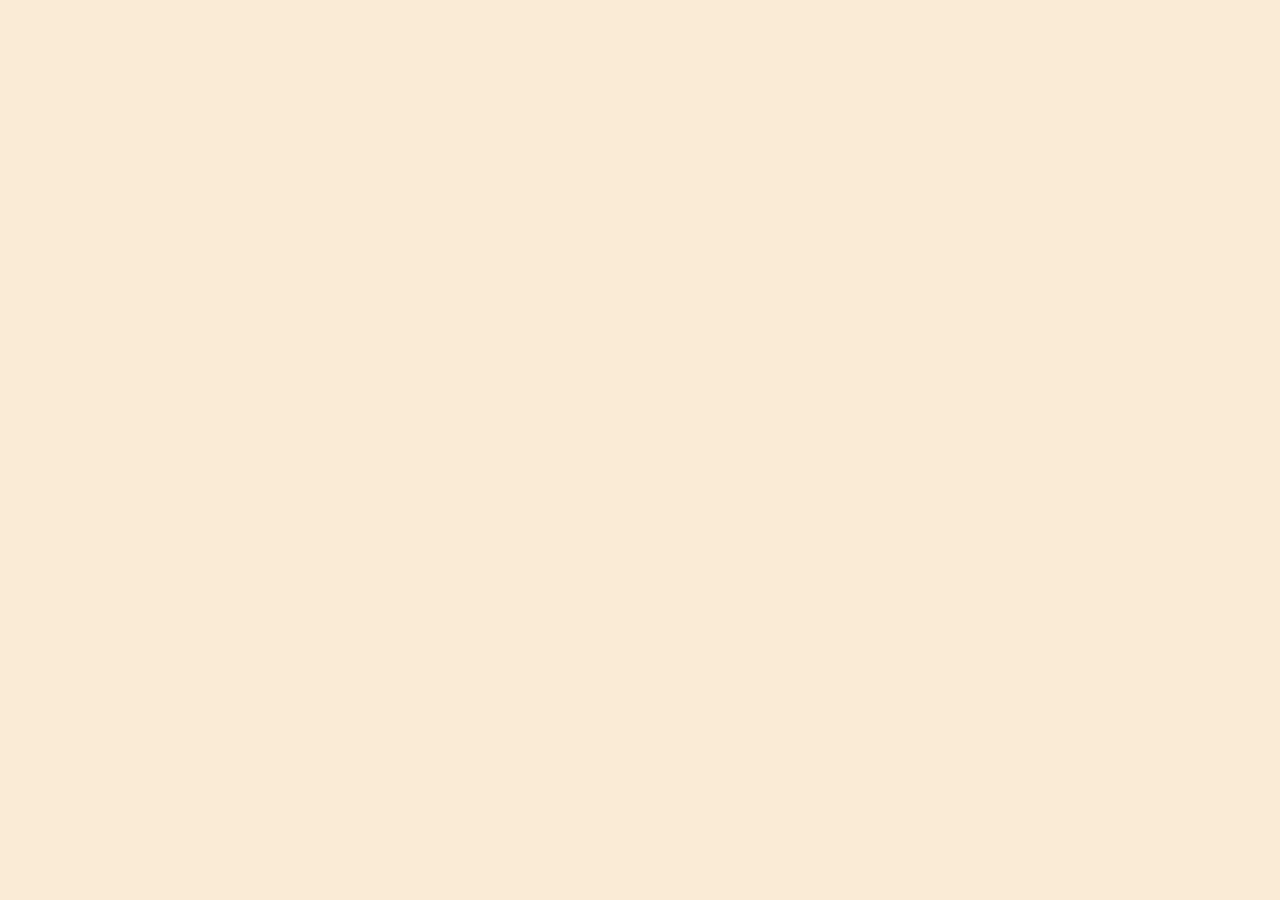
==== game.html @ 881bda2c "index terminado" ====
<!DOCTYPE html>
<html lang="en">

<head>
    <meta charset="UTF-8">
    <meta http-equiv="X-UA-Compatible" content="IE=edge">
    <meta name="viewport" content="width=device-width, initial-scale=1.0">
    <title>quiz game</title>
    <link rel="stylesheet" href="style.css">
</head>

<body>

    <script src="./index.html"></script>
</body>

</html>
---- style.css ----
* {
    margin: 0px;
    padding: 0px;
    box-sizing: border-box;
}

body {
    background-color: antiquewhite;
}

main {
    display: flex;
    justify-content: center;
    align-items: center;
    text-align: center;
}

.content-box {
    border: 1px solid black;
    border-radius: 20px;
    padding: 20px;
    font-size: 20px;
    margin-top: 50px;
}

.content-box>a {
    text-decoration: none;
}
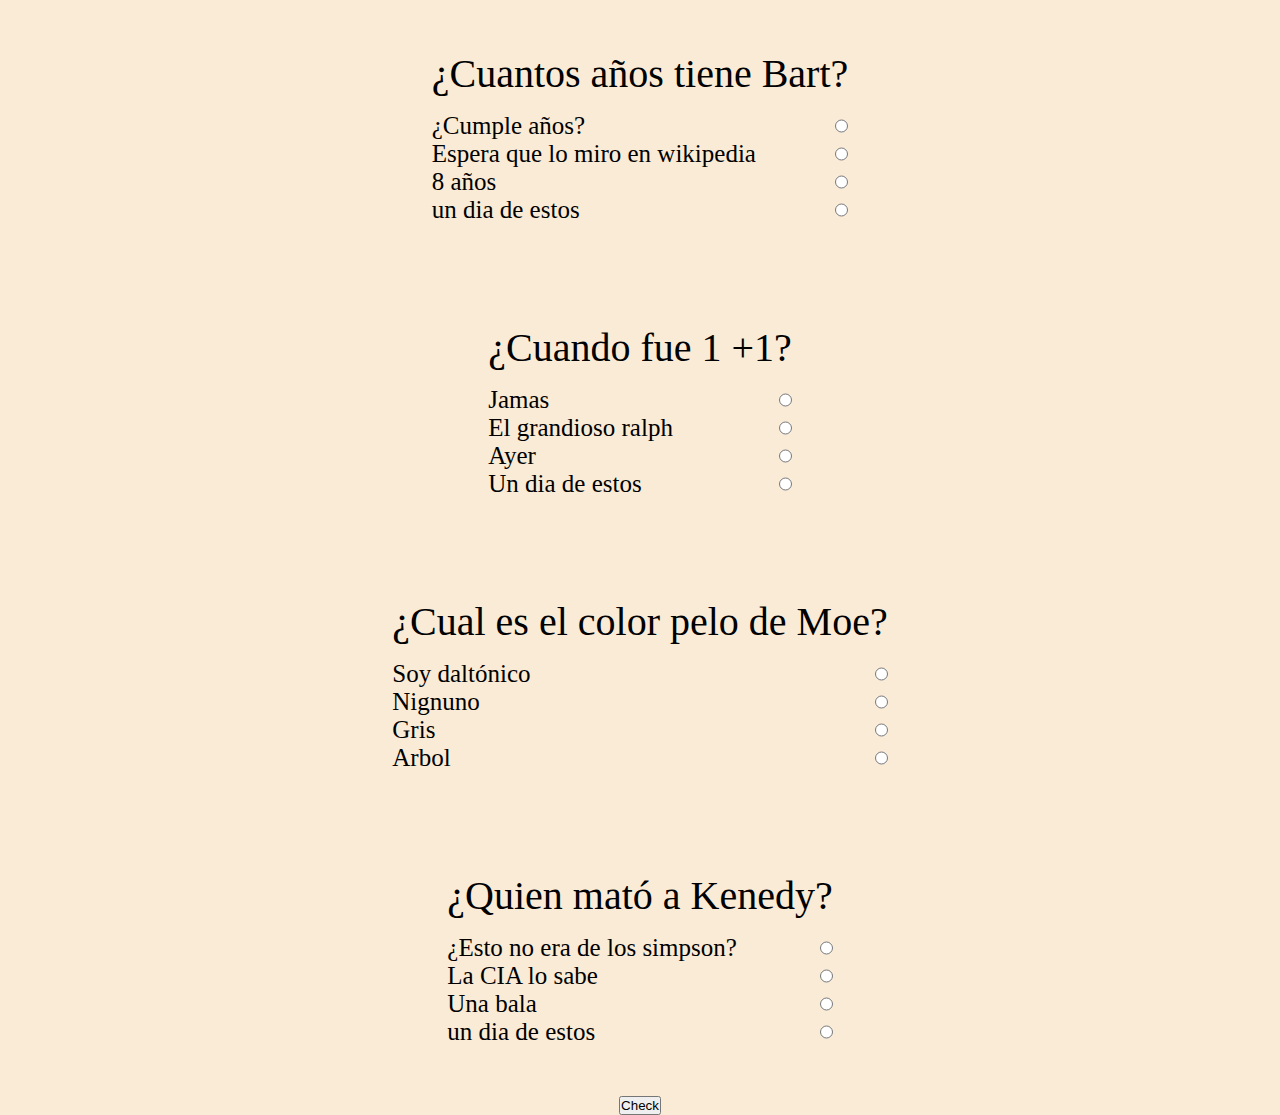
==== commit abb9d350: "html finished, basic css finished" ====
--- a/game.html
+++ b/game.html
@@ -10,7 +10,92 @@
 </head>
 
 <body>
+    <form action="" id="quiz-form">
+        <article class="question-container">
+            <label class="question">¿Cuantos años tiene Bart?</label>
 
+            <div class="response">
+                <label>¿Cumple años? </label>
+                <input type="radio" name="Q1" value="false">
+            </div>
+            <div class="response">
+                <label>Espera que lo miro en wikipedia </label>
+                <input type="radio" name="Q1" value="false">
+            </div>
+            <div class="response">
+                <label>8 años </label>
+                <input type="radio" name="Q1" value="true">
+            </div>
+            <div class="response">
+                <label>un dia de estos </label>
+                <input type="radio" name="Q1" value="false">
+            </div>
+        </article>
+
+        <article class="question-container">
+            <label class="question">¿Cuando fue 1 +1?</label>
+
+            <div class="response">
+                <label>Jamas </label>
+                <input type="radio" name="Q2" value="false">
+            </div>
+            <div class="response">
+                <label>El grandioso ralph </label>
+                <input type="radio" name="Q2" value="true">
+            </div>
+            <div class="response">
+                <label>Ayer </label>
+                <input type="radio" name="Q2" value="false">
+            </div>
+            <div class="response">
+                <label>Un dia de estos </label>
+                <input type="radio" name="Q2" value="false">
+            </div>
+        </article>
+
+        <article class="question-container">
+            <label class="question">¿Cual es el color pelo de Moe?</label>
+
+            <div class="response">
+                <label>Soy daltónico </label>
+                <input type="radio" name="Q3" value="false">
+            </div>
+            <div class="response">
+                <label>Nignuno </label>
+                <input type="radio" name="Q3" value="false">
+            </div>
+            <div class="response">
+                <label>Gris </label>
+                <input type="radio" name="Q3" value="true">
+            </div>
+            <div class="response">
+                <label>Arbol </label>
+                <input type="radio" name="Q3" value="false">
+            </div>
+        </article>
+
+        <article class="question-container">
+            <label class="question">¿Quien mató a Kenedy?</label>
+
+            <div class="response">
+                <label>¿Esto no era de los simpson? </label>
+                <input type="radio" name="Q4" value="false">
+            </div>
+            <div class="response">
+                <label>La CIA lo sabe </label>
+                <input type="radio" name="Q4" value="false">
+            </div>
+            <div class="response">
+                <label>Una bala </label>
+                <input type="radio" name="Q4" value="true">
+            </div>
+            <div class="response">
+                <label>un dia de estos </label value="false">
+                <input type="radio" name="Q4">
+            </div>
+        </article>
+        <button type="submit">Check</button>
+    </form>
     <script src="./index.html"></script>
 </body>
 
--- a/style.css
+++ b/style.css
@@ -19,10 +19,42 @@
     border: 1px solid black;
     border-radius: 20px;
     padding: 20px;
-    font-size: 20px;
-    margin-top: 50px;
+    font-size: 15px;
+    margin: 50px 20px;
 }
 
 .content-box>a {
     text-decoration: none;
+    color: red
+}
+
+.content-box>a:hover {
+    color: rgb(143, 3, 3);
+}
+
+/* GAME */
+
+form {
+    display: flex;
+    justify-content: center;
+    flex-direction: column;
+    align-items: center;
+}
+
+.question-container {
+    display: flex;
+    flex-direction: column;
+    justify-content: center;
+    margin: 50px;
+}
+
+.question {
+    font-size: 40px;
+    margin-bottom: 15px;
+}
+
+.response {
+    font-size: 25px;
+    display: flex;
+    justify-content: space-between;
 }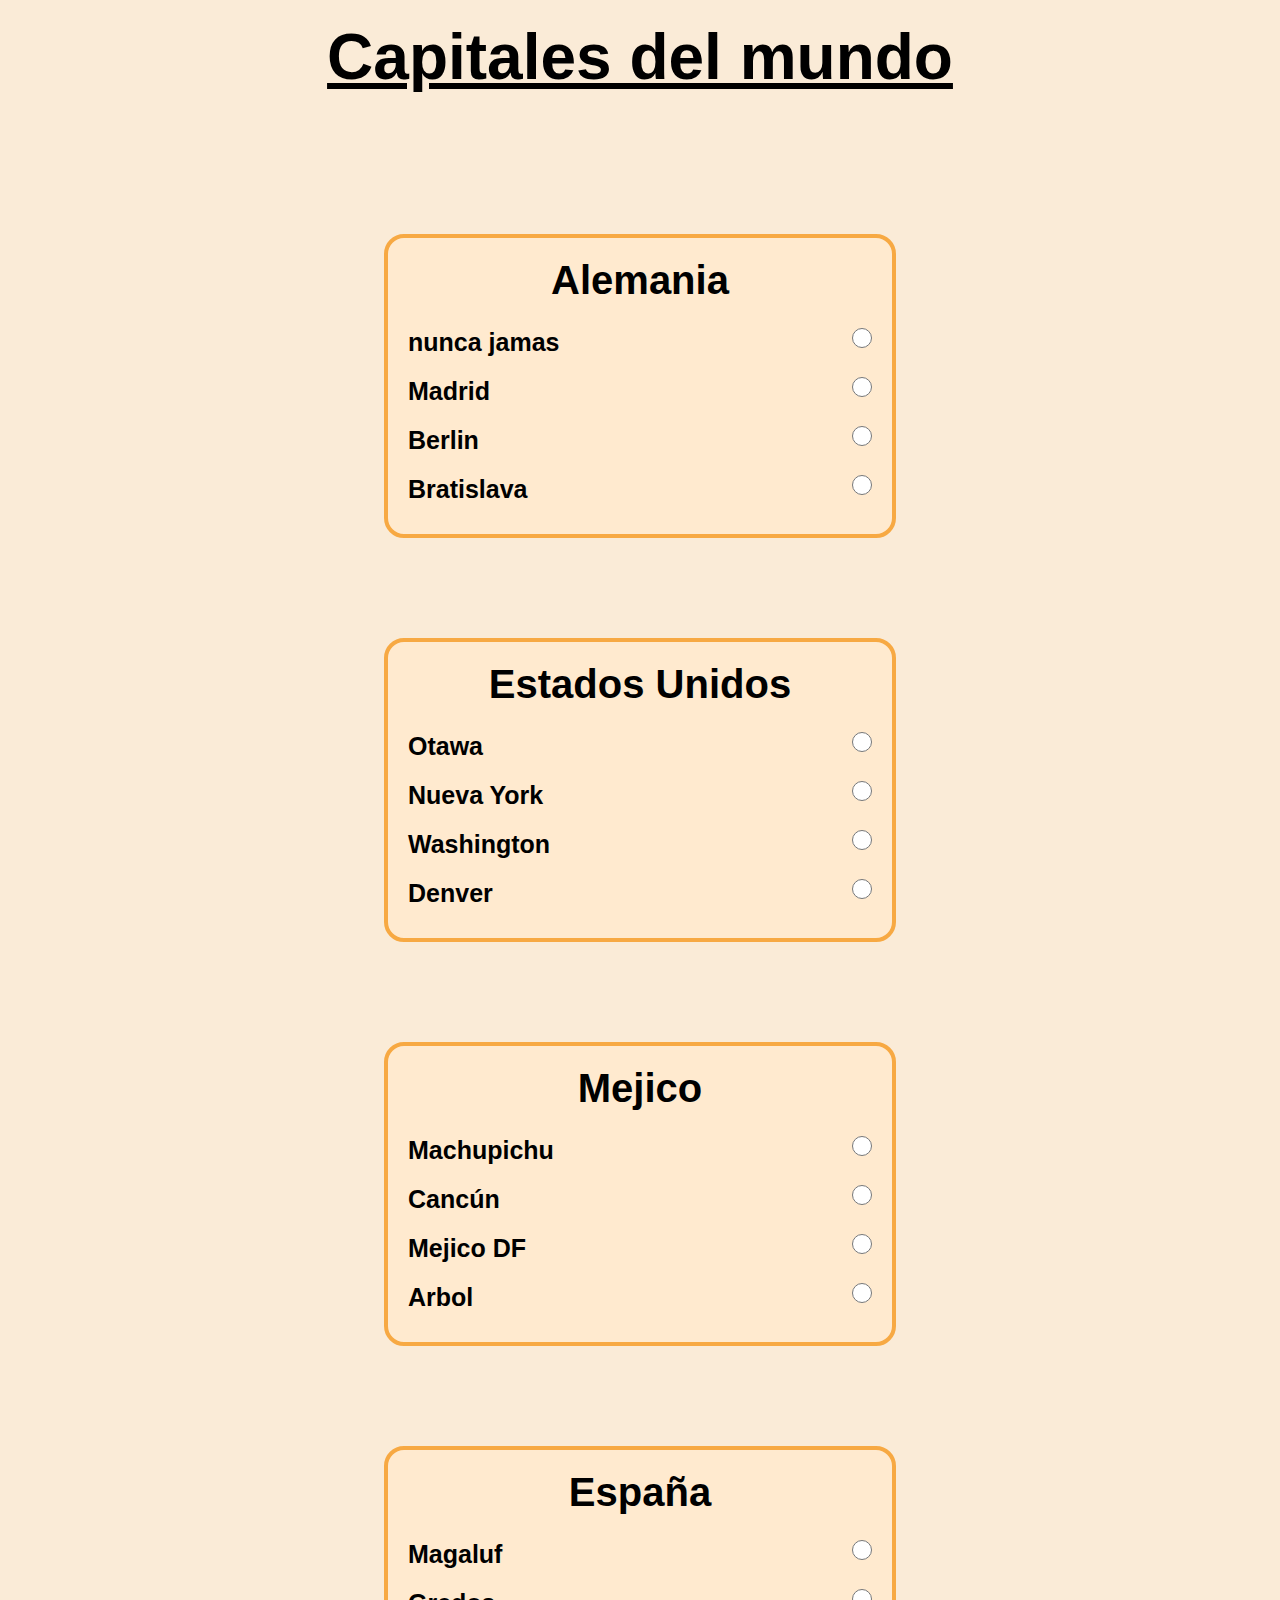
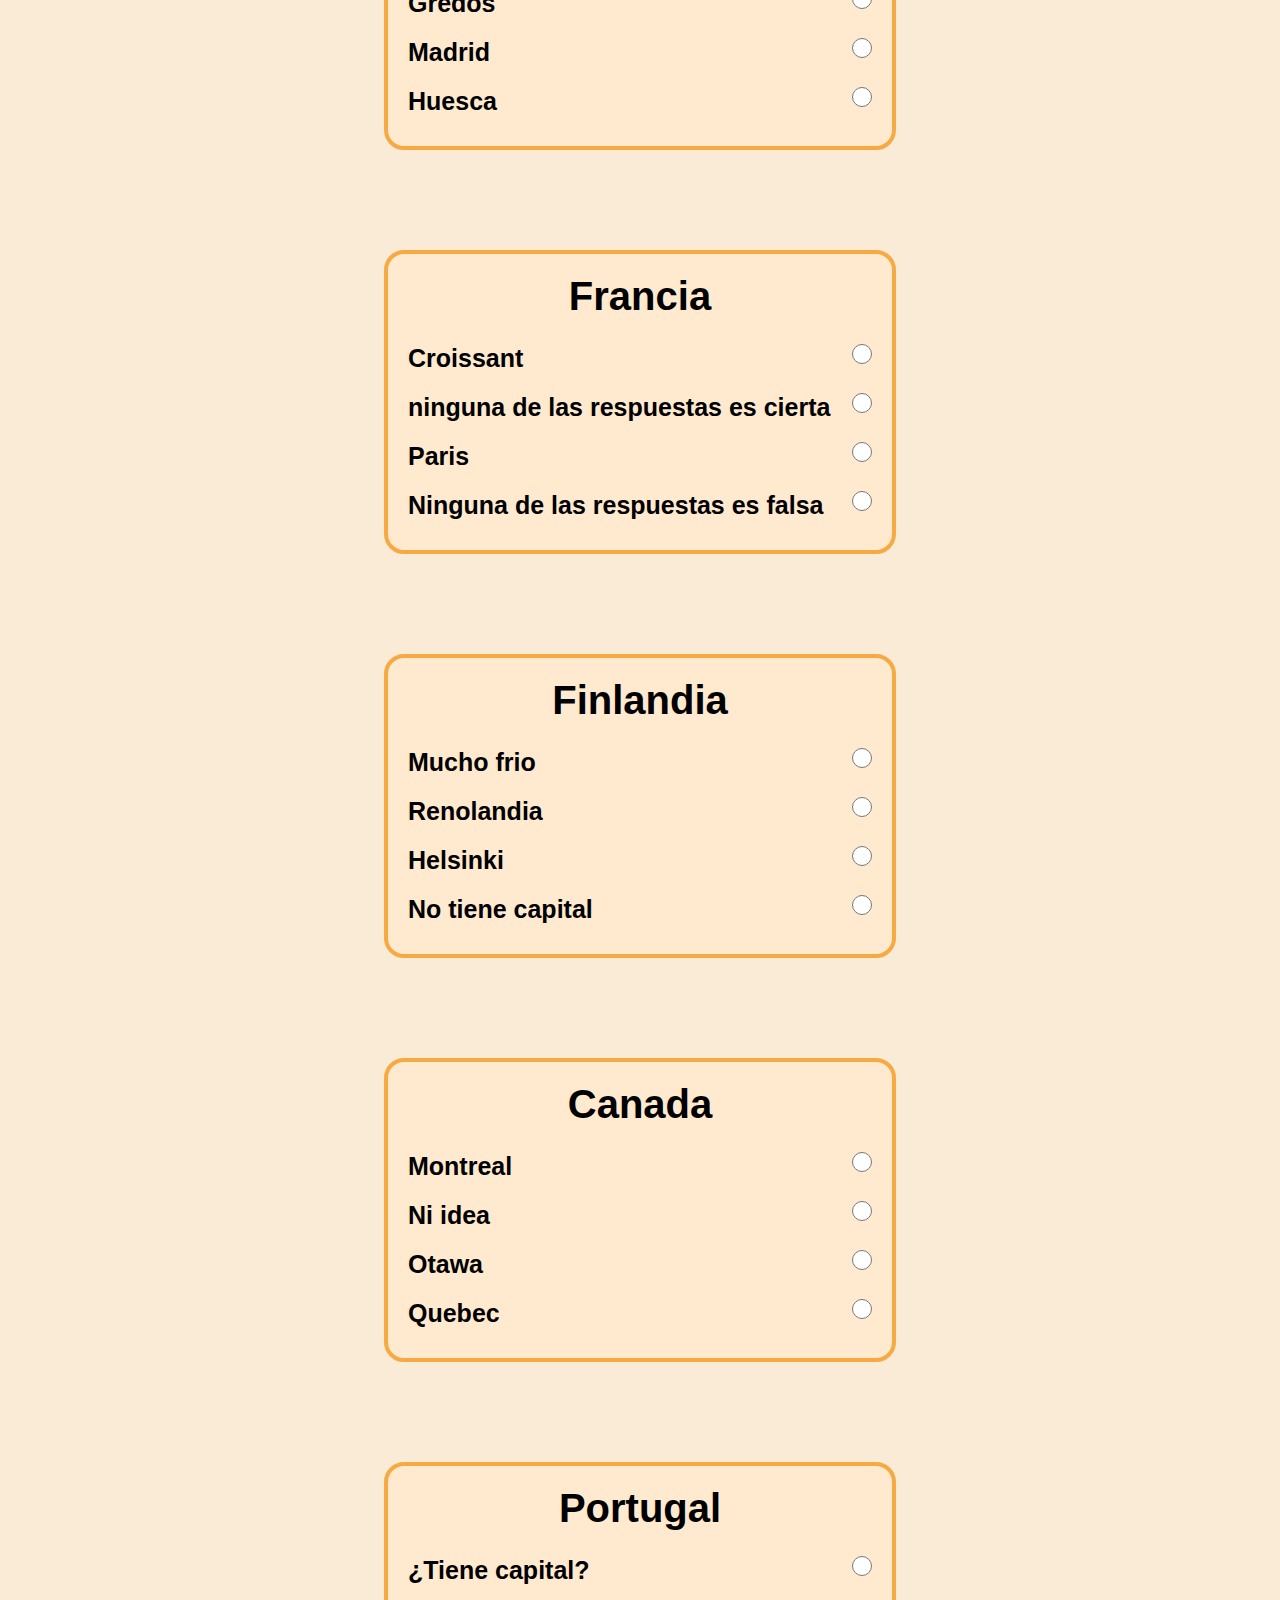
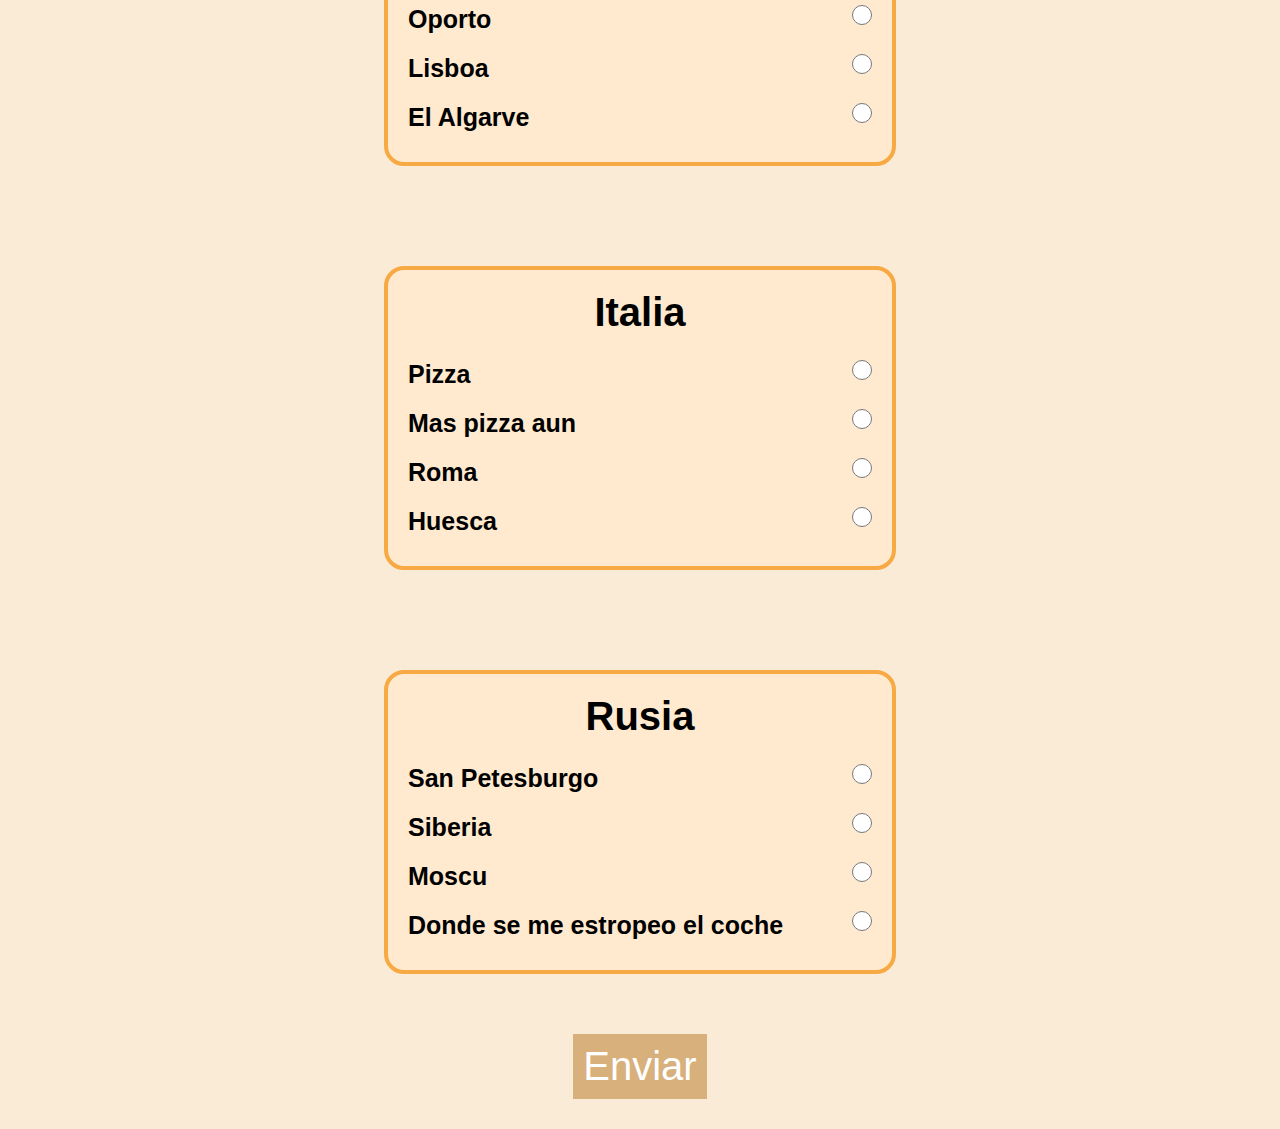
==== commit 9b89904b: "finished" ====
--- a/game.html
+++ b/game.html
@@ -10,93 +10,223 @@
 </head>
 
 <body>
+    <h1>Capitales del mundo</h1>
     <form action="" id="quiz-form">
         <article class="question-container">
-            <label class="question">¿Cuantos años tiene Bart?</label>
-
-            <div class="response">
-                <label>¿Cumple años? </label>
-                <input type="radio" name="Q1" value="false">
-            </div>
-            <div class="response">
-                <label>Espera que lo miro en wikipedia </label>
-                <input type="radio" name="Q1" value="false">
-            </div>
-            <div class="response">
-                <label>8 años </label>
-                <input type="radio" name="Q1" value="true">
-            </div>
-            <div class="response">
-                <label>un dia de estos </label>
-                <input type="radio" name="Q1" value="false">
-            </div>
-        </article>
-
-        <article class="question-container">
-            <label class="question">¿Cuando fue 1 +1?</label>
-
-            <div class="response">
-                <label>Jamas </label>
-                <input type="radio" name="Q2" value="false">
-            </div>
-            <div class="response">
-                <label>El grandioso ralph </label>
-                <input type="radio" name="Q2" value="true">
-            </div>
-            <div class="response">
-                <label>Ayer </label>
-                <input type="radio" name="Q2" value="false">
-            </div>
-            <div class="response">
-                <label>Un dia de estos </label>
-                <input type="radio" name="Q2" value="false">
-            </div>
-        </article>
-
-        <article class="question-container">
-            <label class="question">¿Cual es el color pelo de Moe?</label>
-
-            <div class="response">
-                <label>Soy daltónico </label>
-                <input type="radio" name="Q3" value="false">
-            </div>
-            <div class="response">
-                <label>Nignuno </label>
-                <input type="radio" name="Q3" value="false">
-            </div>
-            <div class="response">
-                <label>Gris </label>
-                <input type="radio" name="Q3" value="true">
+            <label class="question">Alemania</label>
+
+            <div class="response">
+                <label>nunca jamas</label>
+                <input type="radio" name="Q1" value="false" class="answer">
+            </div>
+            <div class="response">
+                <label>Madrid </label>
+                <input type="radio" name="Q1" value="false" class="answer">
+            </div>
+            <div class="response">
+                <label>Berlin </label>
+                <input type="radio" name="Q1" value="true" class="answer">
+            </div>
+            <div class="response">
+                <label>Bratislava </label>
+                <input type="radio" name="Q1" value="false" class="answer">
+            </div>
+        </article>
+
+        <article class="question-container">
+            <label class="question">Estados Unidos</label>
+
+            <div class="response">
+                <label>Otawa </label>
+                <input type="radio" name="Q2" value="false" class="answer">
+            </div>
+            <div class="response">
+                <label>Nueva York </label>
+                <input type="radio" name="Q2" value="true" class="answer">
+            </div>
+            <div class="response">
+                <label>Washington</label>
+                <input type="radio" name="Q2" value="false" class="answer">
+            </div>
+            <div class="response">
+                <label>Denver </label>
+                <input type="radio" name="Q2" value="false" class="answer">
+            </div>
+        </article>
+
+        <article class="question-container">
+            <label class="question">Mejico</label>
+
+            <div class="response">
+                <label>Machupichu </label>
+                <input type="radio" name="Q3" value="false" class="answer">
+            </div>
+            <div class="response">
+                <label>Cancún </label>
+                <input type="radio" name="Q3" value="false" class="answer">
+            </div>
+            <div class="response">
+                <label>Mejico DF </label>
+                <input type="radio" name="Q3" value="true" class="answer">
             </div>
             <div class="response">
                 <label>Arbol </label>
-                <input type="radio" name="Q3" value="false">
-            </div>
-        </article>
-
-        <article class="question-container">
-            <label class="question">¿Quien mató a Kenedy?</label>
-
-            <div class="response">
-                <label>¿Esto no era de los simpson? </label>
-                <input type="radio" name="Q4" value="false">
-            </div>
-            <div class="response">
-                <label>La CIA lo sabe </label>
-                <input type="radio" name="Q4" value="false">
-            </div>
-            <div class="response">
-                <label>Una bala </label>
-                <input type="radio" name="Q4" value="true">
-            </div>
-            <div class="response">
-                <label>un dia de estos </label value="false">
-                <input type="radio" name="Q4">
-            </div>
-        </article>
-        <button type="submit">Check</button>
+                <input type="radio" name="Q3" value="false" class="answer">
+            </div>
+        </article>
+
+        <article class="question-container">
+            <label class="question">España</label>
+
+            <div class="response">
+                <label>Magaluf</label>
+                <input type="radio" name="Q4" value="false" class="answer">
+            </div>
+            <div class="response">
+                <label>Gredos </label>
+                <input type="radio" name="Q4" value="false" class="answer">
+            </div>
+            <div class="response">
+                <label>Madrid</label>
+                <input type="radio" name="Q4" value="true" class="answer">
+            </div>
+            <div class="response">
+                <label>Huesca</label value="false">
+                <input type="radio" name="Q4" value="false" class="answer">
+            </div>
+        </article>
+
+        <article class="question-container">
+            <label class="question">Francia</label>
+
+            <div class="response">
+                <label>Croissant </label>
+                <input type="radio" name="Q5" value="false" class="answer">
+            </div>
+            <div class="response">
+                <label>ninguna de las respuestas es cierta </label>
+                <input type="radio" name="Q5" value="false" class="answer">
+            </div>
+            <div class="response">
+                <label>Paris </label>
+                <input type="radio" name="Q5" value="true" class="answer">
+            </div>
+            <div class="response">
+                <label>Ninguna de las respuestas es falsa </label value="false">
+                <input type="radio" name="Q5" value="false" class="answer">
+            </div>
+        </article>
+
+        <article class="question-container">
+            <label class="question">Finlandia</label>
+
+            <div class="response">
+                <label>Mucho frio </label>
+                <input type="radio" name="Q6" value="false" class="answer">
+            </div>
+            <div class="response">
+                <label>Renolandia </label>
+                <input type="radio" name="Q6" value="false" class="answer">
+            </div>
+            <div class="response">
+                <label>Helsinki</label>
+                <input type="radio" name="Q6" value="true" class="answer">
+            </div>
+            <div class="response">
+                <label>No tiene capital </label value="false">
+                <input type="radio" name="Q6" value="false" class="answer">
+            </div>
+        </article>
+
+        <article class="question-container">
+            <label class="question">Canada</label>
+
+            <div class="response">
+                <label>Montreal</label>
+                <input type="radio" name="Q7" value="false" class="answer">
+            </div>
+            <div class="response">
+                <label>Ni idea </label>
+                <input type="radio" name="Q7" value="false" class="answer">
+            </div>
+            <div class="response">
+                <label>Otawa</label>
+                <input type="radio" name="Q7" value="true" class="answer">
+            </div>
+            <div class="response">
+                <label>Quebec </label value="false">
+                <input type="radio" name="Q7" value="false" class="answer">
+            </div>
+        </article>
+
+        <article class="question-container">
+            <label class="question">Portugal</label>
+
+            <div class="response">
+                <label>¿Tiene capital?</label>
+                <input type="radio" name="Q8" value="false" class="answer">
+            </div>
+            <div class="response">
+                <label>Oporto </label>
+                <input type="radio" name="Q8" value="false" class="answer">
+            </div>
+            <div class="response">
+                <label>Lisboa </label>
+                <input type="radio" name="Q8" value="true" class="answer">
+            </div>
+            <div class="response">
+                <label>El Algarve </label value="false">
+                <input type="radio" name="Q8" value="false" class="answer">
+            </div>
+        </article>
+
+        <article class="question-container">
+            <label class="question">Italia</label>
+
+            <div class="response">
+                <label>Pizza</label>
+                <input type="radio" name="Q9" value="false" class="answer">
+            </div>
+            <div class="response">
+                <label>Mas pizza aun </label>
+                <input type="radio" name="Q9" value="false" class="answer">
+            </div>
+            <div class="response">
+                <label>Roma </label>
+                <input type="radio" name="Q9" value="true" class="answer">
+            </div>
+            <div class="response">
+                <label>Huesca </label value="false">
+                <input type="radio" name="Q9" value="false" class="answer">
+            </div>
+        </article>
+
+        <article class="question-container">
+            <label class="question">Rusia</label>
+
+            <div class="response">
+                <label>San Petesburgo</label>
+                <input type="radio" name="Q10" value="false" class="answer">
+            </div>
+            <div class="response">
+                <label>Siberia</label>
+                <input type="radio" name="Q10" value="false" class="answer">
+            </div>
+            <div class="response">
+                <label>Moscu </label>
+                <input type="radio" name="Q10" value="true" class="answer">
+            </div>
+            <div class="response">
+                <label>Donde se me estropeo el coche </label value="false">
+                <input type="radio" name="Q10" value="false" class="answer">
+            </div>
+        </article>
+        <button type="submit">Enviar</button>
     </form>
-    <script src="./index.html"></script>
+    <div id="punctuation">
+        <!-- <p>DOM</p> -->
+    </div>
+    <script src="./index.js"></script>
 </body>
 
 </html>--- a/style.css
+++ b/style.css
@@ -6,6 +6,8 @@
 
 body {
     background-color: antiquewhite;
+    font-family: Arial, Helvetica, sans-serif;
+    accent-color: rgb(244, 155, 39);
 }
 
 main {
@@ -34,6 +36,14 @@
 
 /* GAME */
 
+h1 {
+    text-align: center;
+    margin: 20px 20px 90px;
+    text-decoration: underline;
+    font-size: 4em;
+}
+
+
 form {
     display: flex;
     justify-content: center;
@@ -42,10 +52,15 @@
 }
 
 .question-container {
+    width: 80%;
     display: flex;
     flex-direction: column;
-    justify-content: center;
+    align-items: center;
     margin: 50px;
+    padding: 20px;
+    border: 4px rgb(247, 169, 67) solid;
+    border-radius: 20px;
+    background-color: rgb(255, 234, 207);
 }
 
 .question {
@@ -55,6 +70,44 @@
 
 .response {
     font-size: 25px;
+    width: 100%;
     display: flex;
+    align-items: space-between;
     justify-content: space-between;
+    margin: 10px;
+
+}
+
+.answer {
+    background: #FF572233;
+    height: 20px;
+    width: 20px;
+}
+
+button {
+    font-size: 40px;
+    padding: 10px;
+    margin: 10px;
+    background-color: rgb(216, 176, 123);
+    color: white;
+    border: none;
+}
+
+#punctuation {
+    font-size: 30px;
+    text-align: center;
+    color: rgb(222, 126, 0);
+    margin: 20px 20px 20px 50px;
+}
+
+/* MEDIA QUERIES */
+
+@media (mIN-width: 1024px) {
+    .question-container {
+        width: 40%;
+    }
+
+    body {
+        font-weight: 600;
+    }
 }